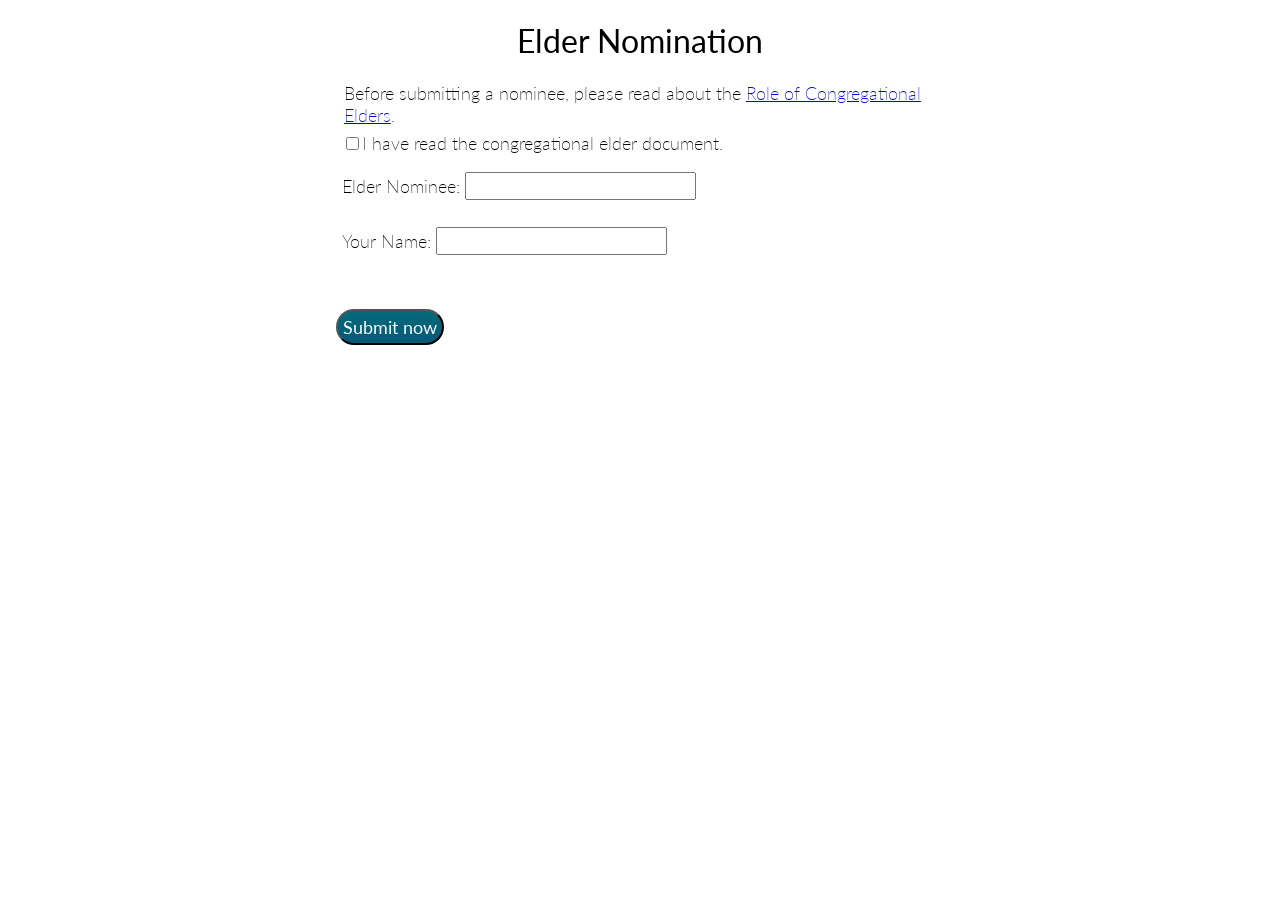
==== index.html @ ede780da "Initial upload" ====
<!DOCTYPE html>
<html lang="en">
<head>
  <meta charset="utf-8">
  <meta name="viewport" content="width=device-width, initial-scale=1.0">
  <link rel="stylesheet" href="style.css">
<title>Elder Nomination - Antioch Community Church of Fort Collins</title>
</head>
<body>
    <h1>Elder Nomination</h1>
    <div class="form">
        <div class='inline-block-child'><form method="post" id="form" name="elder-nomination-form" action="form-handler.php">
            <fieldset>
                <legend>Before submitting a nominee, please read about the <a href="https://antiochfc.org/wp-content/uploads/2021/01/Antioch-Fort-Collins-Congregational-Elders.pdf">Role of Congregational Elders</a>.</legend>
                <input type="checkbox" name="chk1" value="1" required>I have read the congregational elder document.
            </fieldset>
            <fieldset>
                <label>Elder Nominee:</label>    <input type="text" class="input-text" name="nominee-name" required><br>
            </fieldset>
            <fieldset>
            <label>Your Name:</label>    <input type="text" class="input-text" name="name" required><br>
            </fieldset>
            <br><input class="btn" type="submit" value="Submit now">
        </form></div>
</div>
</body>
</html>
---- style.css ----
@import url('https://fonts.googleapis.com/css2?family=Lato&display=swap');
@import url('https://fonts.googleapis.com/css2?family=Lato:wght@300&display=swap');

* {
    box-sizing: border-box;
    font-family: 'Lato', sans-serif;
    font-weight: 200;
    font-size: large;
}

h1{
    text-align: center;
    font-weight: 400;
    font-size: xx-large;
}

h2{
    font-weight: bold;
    font-size: x-large;
}

h3{
    text-decoration: underline;
    font-weight: bold;
}

fieldset{
    border: 0;
}
.form{
    margin: 0 auto;
    width: 70%;
}

body{
    margin: 0 auto;
    box-sizing: border-box;
    width: 70%;
    max-width: 70%;
}

textarea{
    box-sizing: border-box;
    float: left;
    width: 90%;
    max-width: 90%;
}

.input{
    max-width: 90%;
    min-width: 32px;
}

.input-text{
    margin-bottom: 10px;
}

.btn{
    background: #05697a;
    background-image: -webkit-linear-gradient(top, #05697a, #05597a);
    background-image: -moz-linear-gradient(top, #05697a, #05597a);
    background-image: -ms-linear-gradient(top, #05697a, #05597a);
    background-image: -o-linear-gradient(top, #05697a, #05597a);
    background-image: linear-gradient(to bottom, #05697a, #05597a);
    -webkit-border-radius: 21;
    border-radius: 21px;
    color: #fafafa;
    font-size: 18px;
    font-weight: 400;
    padding: 5px;
    text-decoration: none;
    margin: 10px;
}

.btn:hover{
    background: #05597a;
    background-image: -webkit-linear-gradient(top, #05597a, #05697a);
    background-image: -moz-linear-gradient(top, #05597a, #05697a);
    background-image: -ms-linear-gradient(top, #05597a, #05697a);
    background-image: -o-linear-gradient(top, #05597a, #05697a);
    background-image: linear-gradient(to bottom, #05597a, #05697a);
    text-decoration: none;
    cursor: pointer;
    margin: 10px;
}

.inline-block-child{
    display: inline-block;
}

@media only screen and (max-width: 934px){
    .form{
        margin: 0 auto;
        width: 100%;
    }
    input[type='radio']{
        transform: scale(1.3);
    }
    input[type='checkbox']{
        transform: scale(1.3);
    }
    body{
        margin: 0 auto;
        box-sizing: border-box;
        width: 90%;
        max-width: 90%;
    }
}
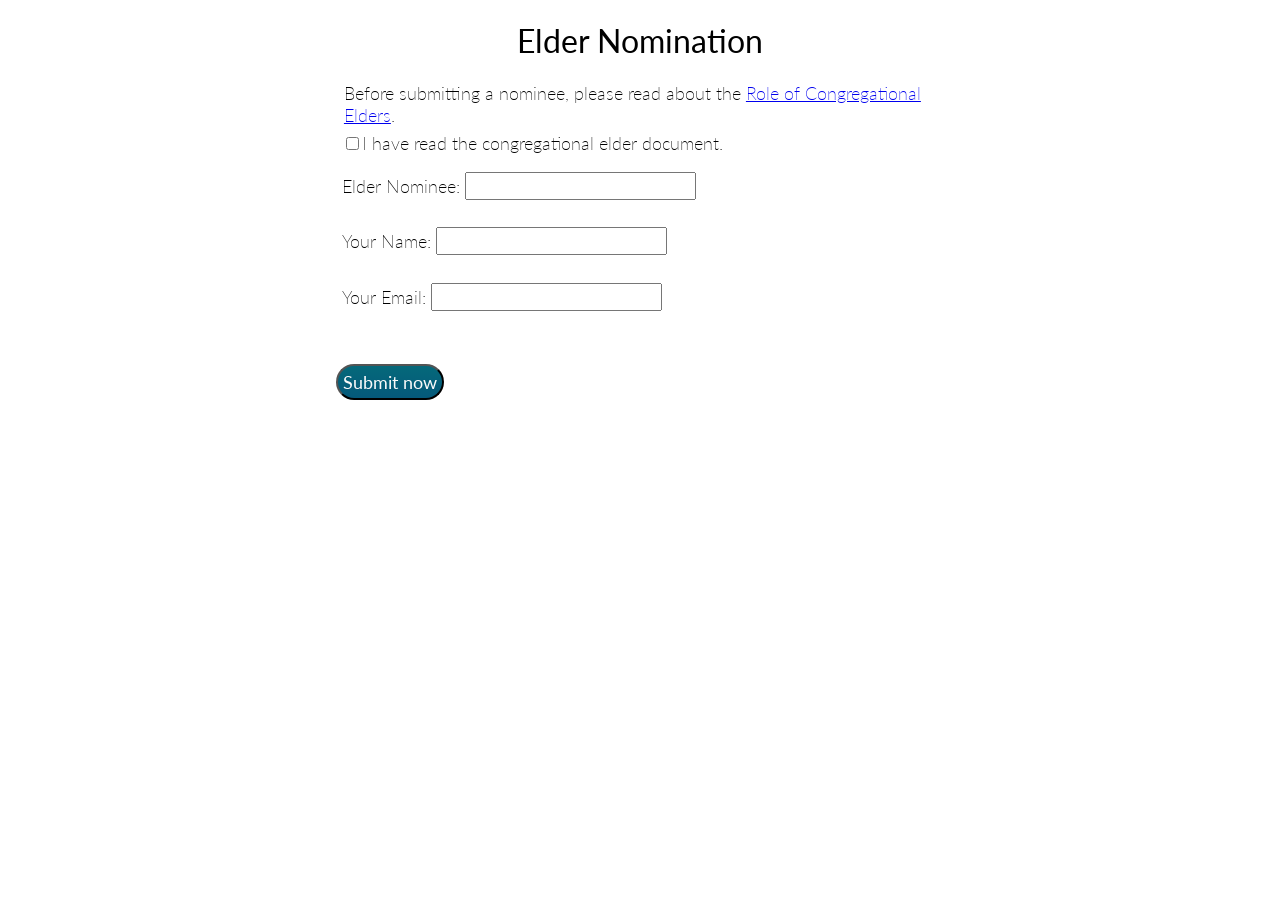
==== commit 1a87127f: "Add submitter's email" ====
--- a/index.html
+++ b/index.html
@@ -18,7 +18,10 @@
                 <label>Elder Nominee:</label>    <input type="text" class="input-text" name="nominee-name" required><br>
             </fieldset>
             <fieldset>
-            <label>Your Name:</label>    <input type="text" class="input-text" name="name" required><br>
+                <label>Your Name:</label>    <input type="text" class="input-text" name="name" required><br>
+            </fieldset>
+            <fieldset>
+                <label>Your Email:</label>    <input type="email" class="input-text" name="reply-to" required><br>
             </fieldset>
             <br><input class="btn" type="submit" value="Submit now">
         </form></div>
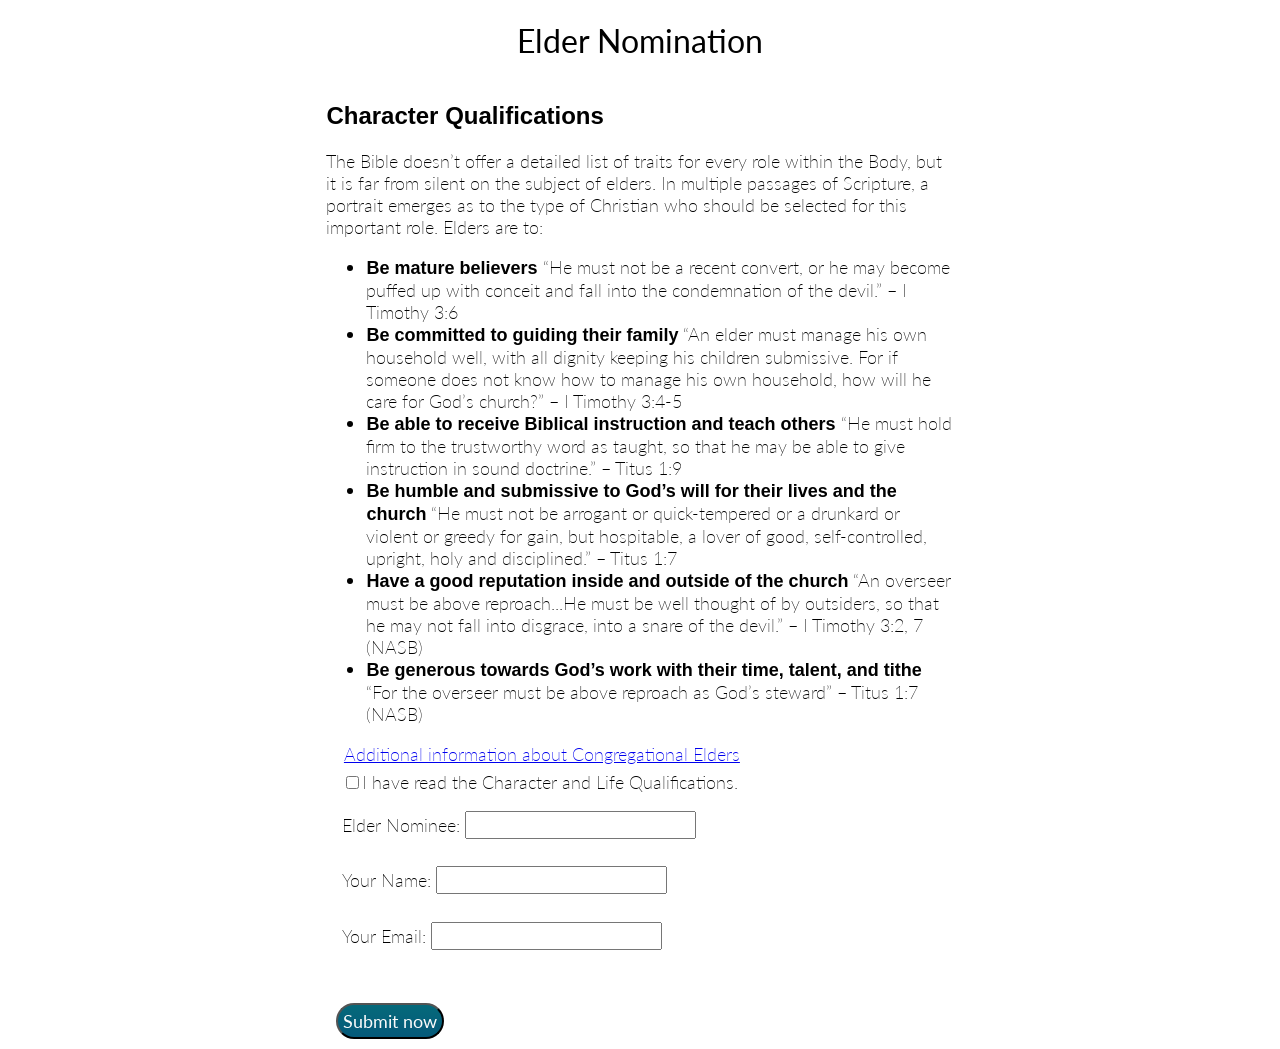
==== commit 551955b9: "Add Character Qualifications" ====
--- a/index.html
+++ b/index.html
@@ -10,9 +10,20 @@
     <h1>Elder Nomination</h1>
     <div class="form">
         <div class='inline-block-child'><form method="post" id="form" name="elder-nomination-form" action="form-handler.php">
+            <h2>Character Qualifications</h2>
+            The Bible doesn’t offer a detailed list of traits for every role within the Body, but it is far from silent on the subject of elders. In multiple passages of Scripture, a portrait emerges as to the type of Christian who should be selected for this important role. Elders are to:
+            <ul>
+                <li><b>Be mature believers</b> “He must not be a recent convert, or he may become puffed up with conceit and fall into the condemnation of the devil.” – I Timothy 3:6</li>
+                <li><b>Be committed to guiding their family</b> “An elder must manage his own household well, with all dignity keeping his children submissive. For if someone does not know how to manage his own household, how will he care for God’s church?” – I Timothy 3:4-5</li>
+                <li><b>Be able to receive Biblical instruction and teach others</b> “He must hold firm to the trustworthy word as taught, so that he may be able to give instruction in sound doctrine.” – Titus 1:9</li>
+                <li><b>Be humble and submissive to God’s will for their lives and the church</b> “He must not be arrogant or quick-tempered or a drunkard or violent or greedy for gain, but hospitable, a lover of good, self-controlled, upright, holy and disciplined.” – Titus 1:7</li>
+                <li><b>Have a good reputation inside and outside of the church</b> “An overseer must be above reproach...He must be well thought of by outsiders, so that he may not fall into disgrace, into a snare of the devil.” – I Timothy 3:2, 7 (NASB)</li>
+                <li><b>Be generous towards God’s work with their time, talent, and tithe</b> “For the overseer must be above reproach as God’s steward” – Titus 1:7 (NASB)</li>
+            </ul> 
+
             <fieldset>
-                <legend>Before submitting a nominee, please read about the <a href="https://antiochfc.org/wp-content/uploads/2021/01/Antioch-Fort-Collins-Congregational-Elders.pdf">Role of Congregational Elders</a>.</legend>
-                <input type="checkbox" name="chk1" value="1" required>I have read the congregational elder document.
+                <legend><a href="https://antiochfc.org/wp-content/uploads/2021/01/Antioch-Fort-Collins-Congregational-Elders.pdf">Additional information about Congregational Elders</a></legend>
+                <input type="checkbox" name="chk1" value="1" required>I have read the Character and Life Qualifications.
             </fieldset>
             <fieldset>
                 <label>Elder Nominee:</label>    <input type="text" class="input-text" name="nominee-name" required><br>
--- a/style.css
+++ b/style.css
@@ -21,6 +21,10 @@
 
 h3{
     text-decoration: underline;
+    font-weight: bold;
+}
+
+b{
     font-weight: bold;
 }
 
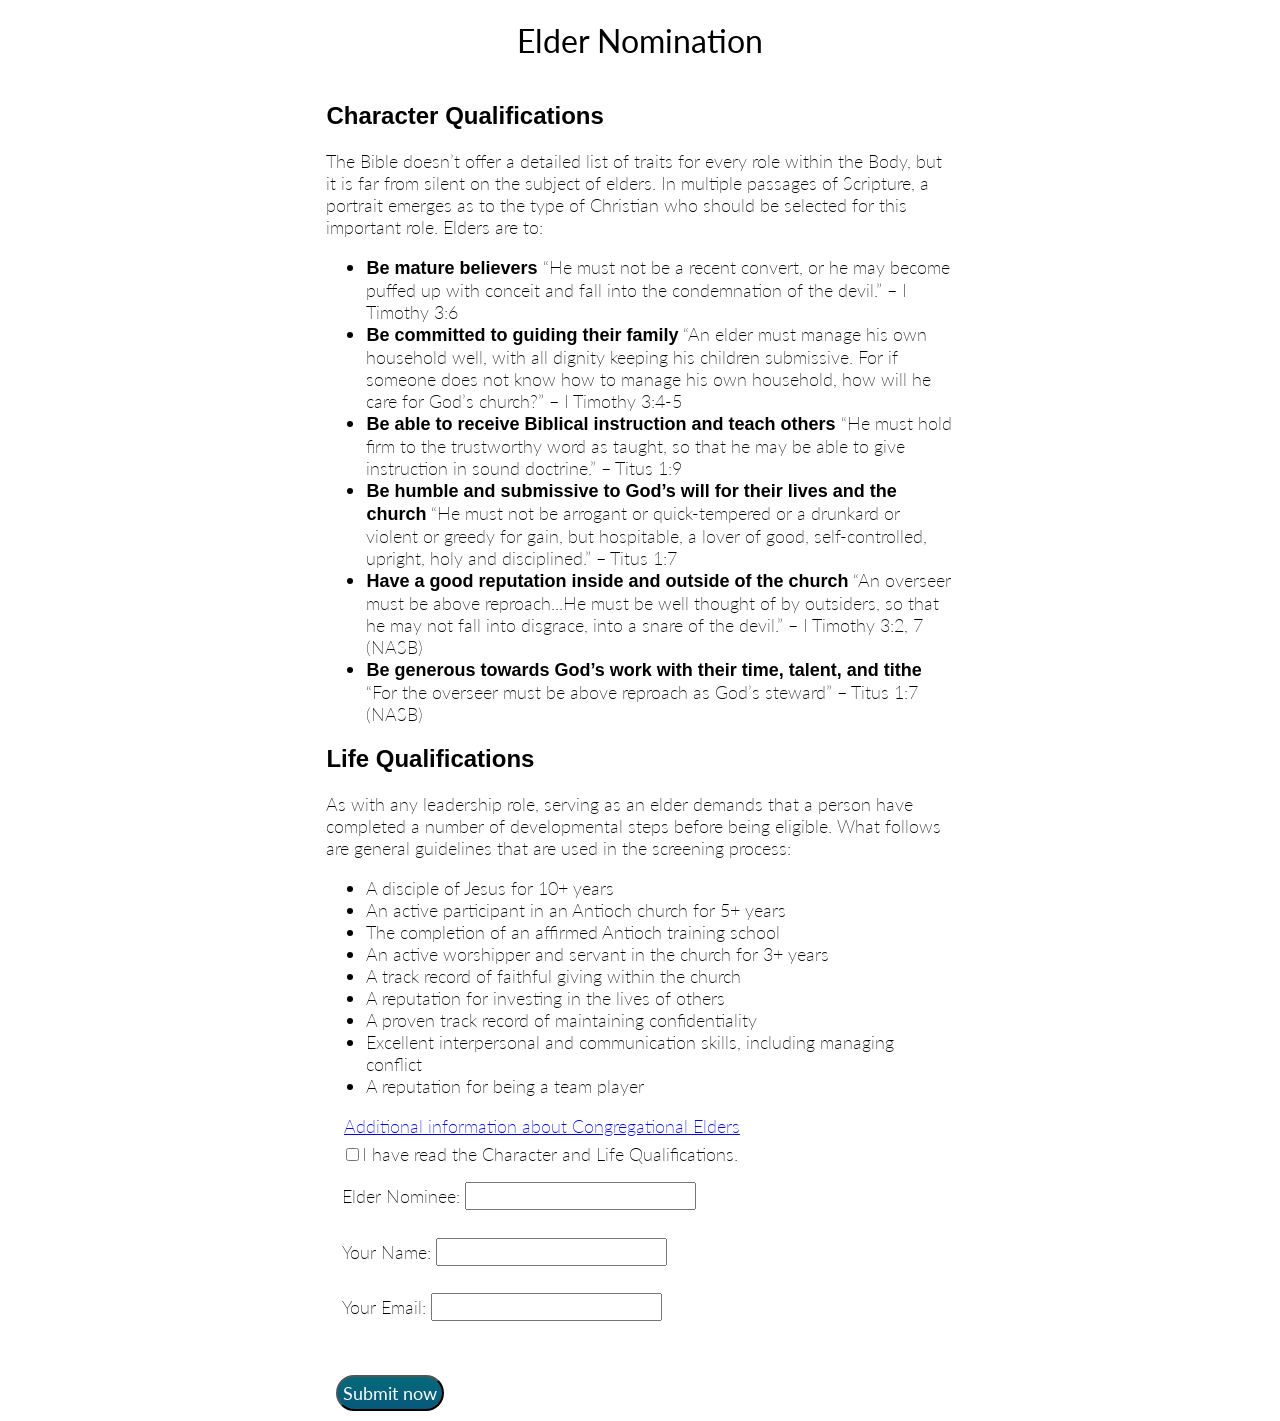
==== commit d536301c: "Add Life Qualifications" ====
--- a/index.html
+++ b/index.html
@@ -19,8 +19,20 @@
                 <li><b>Be humble and submissive to God’s will for their lives and the church</b> “He must not be arrogant or quick-tempered or a drunkard or violent or greedy for gain, but hospitable, a lover of good, self-controlled, upright, holy and disciplined.” – Titus 1:7</li>
                 <li><b>Have a good reputation inside and outside of the church</b> “An overseer must be above reproach...He must be well thought of by outsiders, so that he may not fall into disgrace, into a snare of the devil.” – I Timothy 3:2, 7 (NASB)</li>
                 <li><b>Be generous towards God’s work with their time, talent, and tithe</b> “For the overseer must be above reproach as God’s steward” – Titus 1:7 (NASB)</li>
-            </ul> 
-
+            </ul>
+            <h2>Life Qualifications</h2>
+            As with any leadership role, serving as an elder demands that a person have completed a number of developmental steps before being eligible. What follows are general guidelines that are used in the screening process:
+            <ul>
+                <li>A disciple of Jesus for 10+ years</li>
+                <li>An active participant in an Antioch church for 5+ years</li>
+                <li>The completion of an affirmed Antioch training school</li>
+                <li>An active worshipper and servant in the church for 3+ years</li>
+                <li>A track record of faithful giving within the church</li>
+                <li>A reputation for investing in the lives of others</li>
+                <li>A proven track record of maintaining confidentiality</li>
+                <li>Excellent interpersonal and communication skills, including managing conflict</li>
+                <li>A reputation for being a team player</li>
+            </ul>    
             <fieldset>
                 <legend><a href="https://antiochfc.org/wp-content/uploads/2021/01/Antioch-Fort-Collins-Congregational-Elders.pdf">Additional information about Congregational Elders</a></legend>
                 <input type="checkbox" name="chk1" value="1" required>I have read the Character and Life Qualifications.
